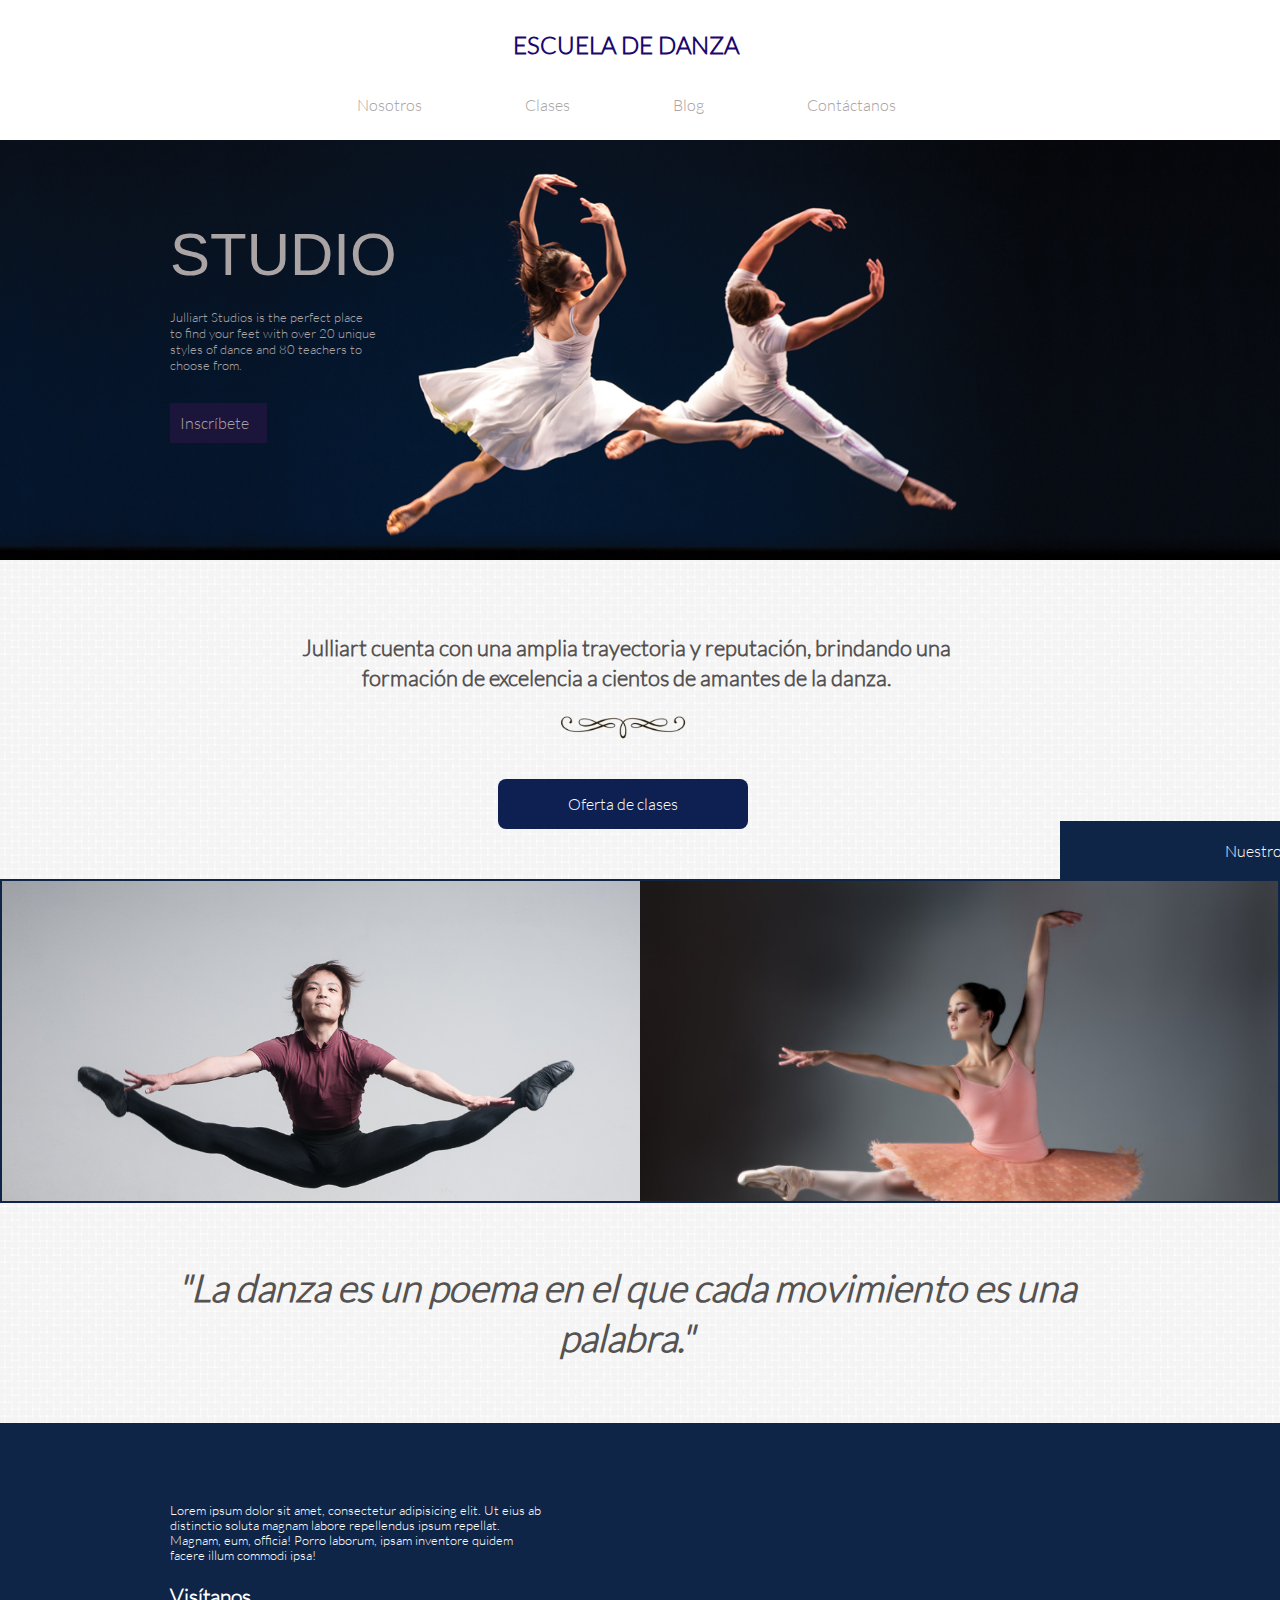
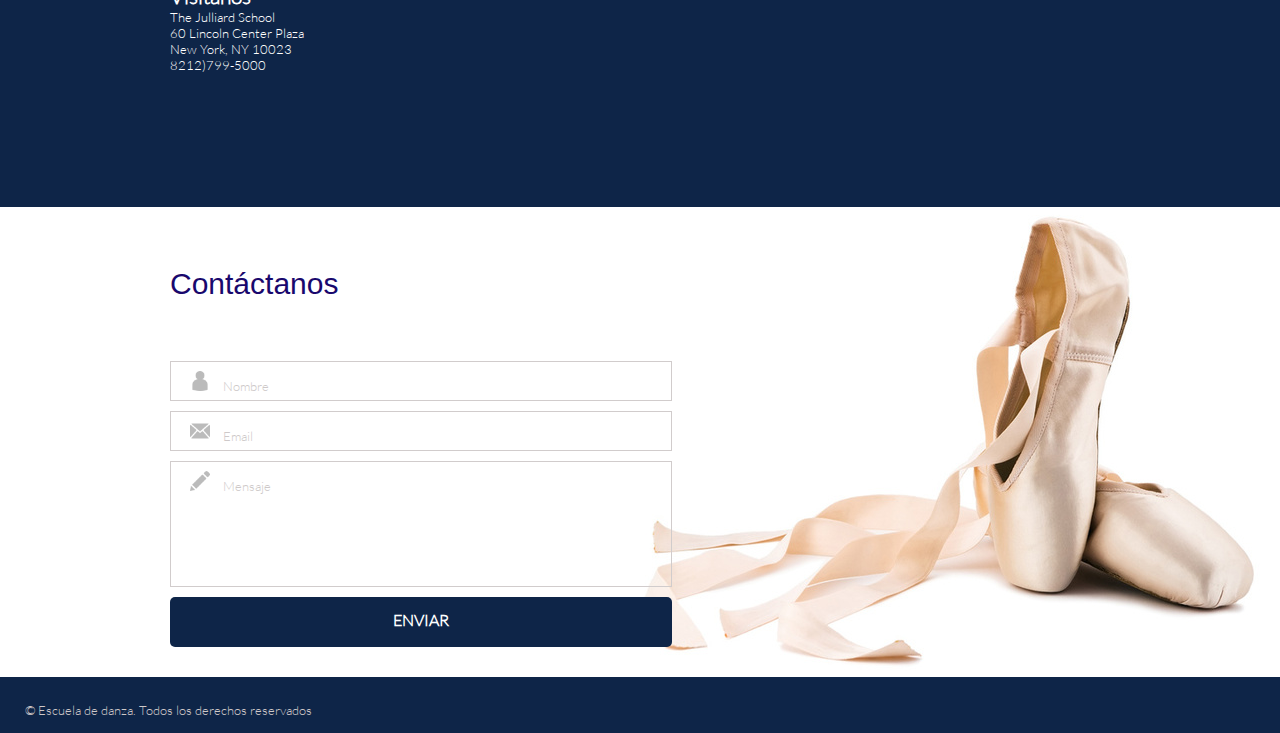
==== index.html @ d9163859 "primera pagina, replica" ====
<!DOCTYPE html>
<html>
<head>
	<meta charset="UTF-8">
	<title>Escuela de Danza</title>
	<link rel='stylesheet' type='text/css' href='http://fonts.googleapis.com/css?family=Montserrat:400,700'>
	<link rel="stylesheet" type="text/css" href="css/grid-system.css">
	<link rel="stylesheet" type="text/css" href="css/utilities.css">
	<link rel="stylesheet" type="text/css" href="css/common.css">
	<link rel="stylesheet" type="text/css" href="css/main.css">
	<link rel="icon" href="favicon.ico">
</head>
<body>
	<header>
		<div class="container">
			<div class="row">
				<div class="col-12">
					<h2 class="titulo">ESCUELA DE DANZA</h2>
					<ul class="txtgrey">
						<a href=""><li>Nosotros</li></a>
						<a href=""><li>Clases</li></a>
						<a href=""><li>Blog</li></a>
						<a href=""><li>Contáctanos</li></a>
					</ul>
				</div>
			</div>
		</div>
	</header>
	<section> 	<!-- primer slide -->
		<div class="container-fluid">
			<div class="slide-1">
				<div class="container">
					<div class="row">
						<div class="col-3 txtgrey">
							<p class="big mgtb">STUDIO</p>
							<p class="fs13">Julliart Studios is the perfect place to find your feet with over 20 unique styles of dance and 80  teachers to choose from.</p>
							<div class="btn1">
								<p>Inscríbete</p>
							</div>
						</div>
					</div>
				</div>
			</div>
		</div>
	</section>
	<section class="background1"> <!-- primera seccion, boton oferta de clases -->
		<div class="container">
			<div class="row">
				<div class="col-12">
					<p class="fs22 grey mglr txtcenter"><b>Julliart cuenta con una amplia trayectoria y reputación, brindando una formación de excelencia a cientos de amantes de la danza.</b></p>
					<img src="img/decoration_1.png" alt="decoración" class="deco">
					<div class="btn2">
						<p class="txtcenter txtbco">Oferta de clases</p>
					</div>
				</div>
			</div>
		</div>
	</section>
	<section>
		<div class="container-fluid">
			<div class="borde">
				<div class="imgmitad foto foto1 display"></div>
				<div class="imgmitad foto foto2 display floatr"></div>
				<div class="nuestros display txtbco txtcenter">Nuestros instructores</div>
			</div>
		</div>
	</section> <!-- seccion con solo texto -->
	<section class="linebig grey background1">
		<div class="container">
			<div class="row">
				<p><i>"La danza es un poema en el que cada movimiento es una palabra."</i></p>
			</div>
		</div>
	</section>
	<section class="blue"><!-- seccion de mapa-->
		<div class="container">
			<div class="row">
				<div class="col-6 txtbco mgtb">
					<p class="fs13  light mgb lh">Lorem ipsum dolor sit amet, consectetur adipisicing elit. Ut eius ab distinctio soluta magnam labore repellendus ipsum repellat. Magnam, eum, officia! Porro laborum, ipsam inventore quidem facere illum commodi ipsa!</p>
					<span class="visitanos"><b>Visítanos</b></span>
					<p class="fs13 light ">The Julliard School</p>
					<p class="fs13 light ">60 Lincoln Center Plaza</p>
					<p class="fs13 light ">New York, NY 10023</p>
					<p class="fs13 light ">8212)799-5000</p>
				</div>
				<div class="col-6">
					<div class="mgtb">
						<iframe src="https://www.google.com/maps/embed?pb=!1m18!1m12!1m3!1d3021.466252740507!2d-73.98501728505516!3d40.77376274177251!2m3!1f0!2f0!3f0!3m2!1i1024!2i768!4f13.1!3m3!1m2!1s0x89c2585ff9df2f6d%3A0xf876ccebba645bff!2sEscuela+Juilliard!5e0!3m2!1ses-419!2smx!4v1455642792070" width="420" height="250" frameborder="0" style="border:0" allowfullscreen class="marginbot"></iframe>
					</div>
				</div>
			</div>
		</div>
	</section>
	<!-- comienza seccion de formulario. fondo zapatillas -->
	<section>
		<div class="container-fluid">
			<div class="zapatillas display">
				<img src="img/shoes_1.jpg" alt="zapatillas">
			</div>
			<div class="container">	
				<div class="row">	
					<div class="col-6 pos">	
						<p class="contacto">Contáctanos</p>
						<!-- formulario -->
						<div class="form">	
							<img src="img/people.png" alt="people" class="iconsize display">
							<p class="display fs11 gris ">Nombre</p>
						</div>
						<div class="form">	
							<img src="img/mail.png" alt="mail" class="iconsize display">
							<p class="display fs11 gris ">Email</p>
						</div>
						<div class="form msj">	
							<img src="img/pencil.png" alt="pencil" class="iconsize display">
							<p class="display fs11 gris ">Mensaje</p>
						</div>
						<div class="btnazul">
							<p class="txtcenter txtbco">ENVIAR</p>
						</div>
					</div>
				</div>
			</div>
		</div>
	</section>
	<footer>
		<p class="footer gris fs11">&copy; Escuela de danza. Todos los derechos reservados</p>
	</footer>

</body>
</html>
---- css/grid-system.css ----
/* GLOBAL */
* {
  box-sizing: border-box;
  margin: 0;
  padding: 0;
 }

.text-center {
	text-align: center;
}

.text-right {
	text-align: right;
}

/* Grid system */

.container {
	width: 968px;
	padding-left: 14px; 
	padding-right: 14px;
	margin: 0px auto;
	position: relative;
}

.container-fluid {
	width: 100%;
}

.row {
	width: 100%;
	margin-left: -14px;
	margin-right: -14px;
}

.row:before, .row:after{
  content: " ";
  display: table;
}

.row:after {
  clear: both;
}

[class*="col-"] {
	min-height: 7px;
	padding: 0 14px;
	float: left;
}

.col-1 {
	/* (1 / 12) x 100 */
	width: 8.333333%;
} 

.col-2 {
	/* (2 / 12) x 100 */
	width: 16.666667%;
} 

.col-3 {
	/* (3 / 12) x 100 */
	width: 25%;
} 

.col-4 {
	/* (4 / 12) x 100 */
	width: 33.333333%;
}

.col-5 {
	/* (5 / 12) x 100 */
	width: 41.666667%;
}

.col-6 {
	/* (6 / 12) x 100 */
	width: 50%;
} 

.col-7 {
	/* (7 / 12) x 100 */
	width: 58.333333%;
}

.col-8 {
	/* (8 / 12) x 100 */
	width: 66.666667%;
}

.col-9 {
	/* (9 / 12) x 100 */
	width: 75%;
}

.col-10 {
	/* (10 / 12) x 100 */
	width: 83.333333%;
}

.col-11 {
	/* (11 / 12) x 100 */
	width: 91.666667%;
}

.col-12 {
	/* (12 / 12) x 100 */
	width: 100%;
}
---- css/utilities.css ----
/*Global*/
*{
	font-family: "Latolight";
}

@font-face{
	font-family: LatoHeavy;
	src: url(../fonts/LatoHeavy.ttf);
}
@font-face{
	font-family:Latolight ;
	src: url(../fonts/Latolight.ttf);
}
@font-face{
	font-family: DolceVita;
	src: url(../fonts/DolceVita.ttf);
}
@font-face{
	font-family: Neoteric-Bold;
	src: url(../fonts/Neoteric-Bold.ttf);
}

/* Shortcuts */

.pd-0{
	padding: 0;
}
.pt-5{
	padding-top: 5%;
}
.pb-5{
	padding-bottom: 5%;
}
.mg-0{
	margin: 0;
}
.w-100{
	width: 100%;
}
.lh{
	line-height: 1.5;
}
.text-center{
	text-align: center;
}
.text-left{
	text-align: left;
}
.text-white{
	color: white;
}
.text-gray{
	color: rgb(83, 88, 95);
}
.text-blue{
 color: #192951;
}
.a-none-decoration{
	text-decoration: none;
}
.bg-gray{
	background-color: rgb(244, 244, 244);
}
.bg-img-block{
	background-size: cover;
	background-repeat: no-repeat;
	background-position: center;
}
---- css/common.css ----
/* Inserta tu codigo que es común para todas las páginas aqui */
---- css/main.css ----
/*HEADER - MENU SUPERIOR*/
.titulo{
	color: #19086D;
	text-align: center;
	margin: 30px;
}
header ul{
	text-align: center;
	padding-bottom: 20px;
}
header li{
	display: inline-block;
	padding: 5px 50px;
	text-decoration: none;
	color: #AAA4A4;
}
.txtgrey{
	color: #AAA4A4;
}
/*SLIDE 1*/
.slide-1{
	background-image: url("../img/dance_1.jpg");
	background-position: top;
	background-size: cover;
	height: 420px;
}
.big{
	font-size: 60px;
	font-family: arial;
}
.fs13{
	font-size: 13px;
}
.btn1{
	padding: 10px;
	background-color: #1C153B;
	margin: 30px 110px 140px 0;
}
.mgtb{    /*margen superior en studio y txt , inferior*/
	margin: 80px 0 20px;
}
/*seccion primera, oferta de clases*/
.background1{
	background-image: url("../img/textura_2.jpg");
}
.grey{
	color: #555252;
}
.fs22{
	font-size: 22px;
}
.mglr{ /*MARGENES DERECHA E IZQUIERDA EN TEXTO*/
	margin: 50px 110px 5px;
	line-height: 30px;
}
.txtcenter{
	text-align: center;
}
.deco{
	width: 15%;
	margin-left: 42%;
	margin-top: -40px;
}
.btn2{
	background-color: #0E1F51;
	border-radius: 8px;
	width: 250px;
	height: 50px;
	padding: 15px;
	margin: -20px 0 50px 36% ;
}
.txtbco{
	color: white;
}
/*seccion nuestros instructores, fotos mitad de pantalla*/
.imgmitad{
	width: 50%;
	height: 320px;
	padding: 0;
	margin: 0;
}
.borde{
	border: 2px solid #0E2548;
	padding: 0;
	margin: 0;
}
.foto{
	background-size: 100%;
	z-index: -1;
}
.foto1{
	background-image: url("../img/instructor_4.jpg");
	margin-bottom: -4px;
}
.foto2{
	background-image: url("../img/profesor_9.jpg");
	margin-bottom: -4px;
}
.display{
	display: inline-block;
}
.floatr{
	float: right;
}
.nuestros{   /*chechar margenes y posicion, para que se pueda encimar sin que empuje el borde!*/
	width: 480px;
	line-height: 60px;
	background-color: #0E2548;
	position: absolute;
	margin-top: -60px;
	margin-left: 420px;
}
/*fin de esa seccion, comienza solo el texto */
.linebig p{
	font-size: 38px;
	font-weight: 600;
	line-height: 50px;
	text-align: center;
}
.linebig{
	padding: 60px 5px;
}
/*------seccion de mapa -fondo azul*/
.visitanos{
	font-size: 21px;
}
.blue{
	background-color: #0E2548;
}
.fs13{
	font-size: 13px;
}
.mgb{
	margin-bottom: 20px;
}
.lh{
	line-height: 15px;
	padding-right: 70px;
}
.light{
	font-weight: 100;
}
.marginbot{
	margin-bottom: 30px;
}
/*seccion de formulario zapatillas*/
.zapatillas{
	float: right;
}
.contacto{
	font-size: 30px;
	color: #19086D;
	margin: 60px 0;
	font-weight: 400;
	font-family: arial;
}
.pos{
	position: absolute;
}
.form{
	width: 110%;
	height: 40px;
	border: 1px solid #D1CCCC;
	padding: 4px;
	margin: 10px 0;
}
.iconsize{
	width: 20px;
	margin: 5px 10px 0 15px;
}
.fs11{
	font-size: 13px;
}
.gris{
	color: #CEC9C9
}
.msj{
	padding: 4px 4px 120px 4px;
}
.btnazul{
	width: 110%;
	height: 50px;
	border-radius: 5px;
	background-color: #0E2548;
	font-weight: 600;
	padding: 13px;
}
footer{
	background-color: #0E2548;
	padding: 25px 0 15px 25px;
}
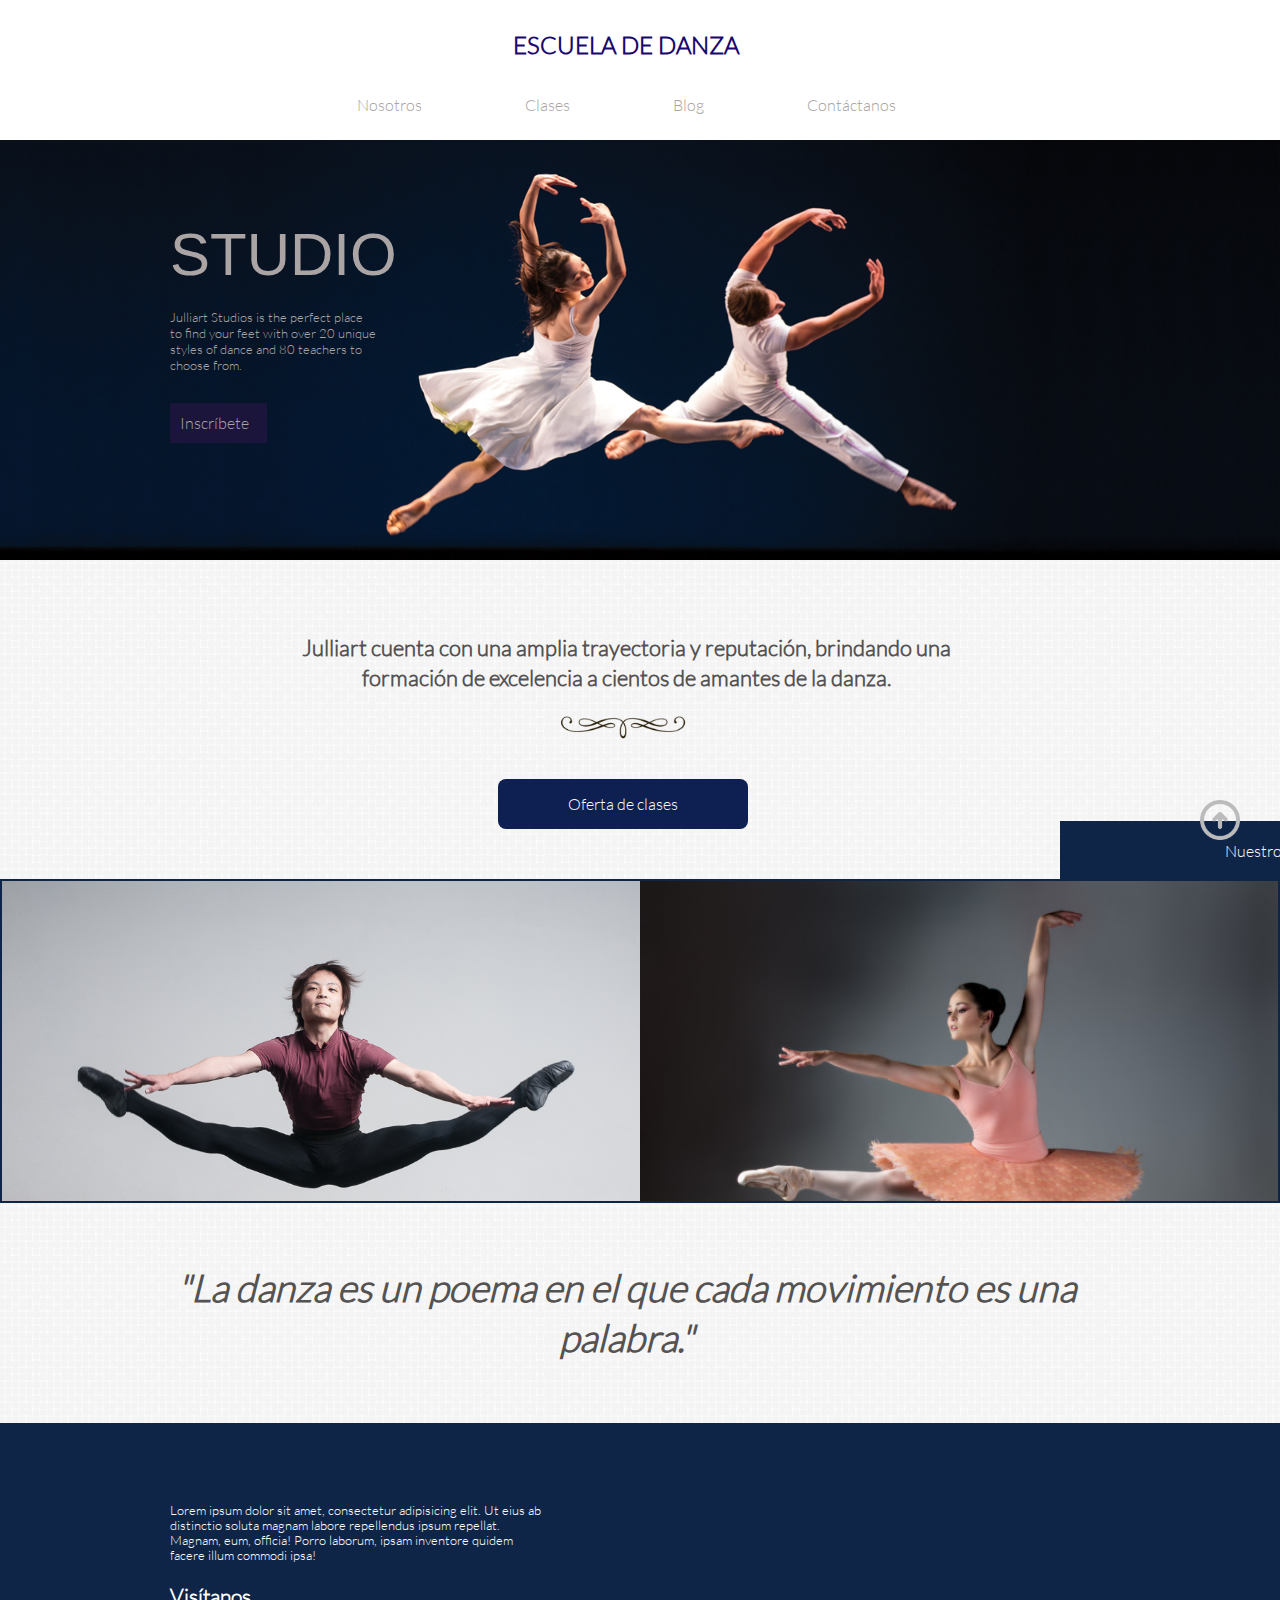
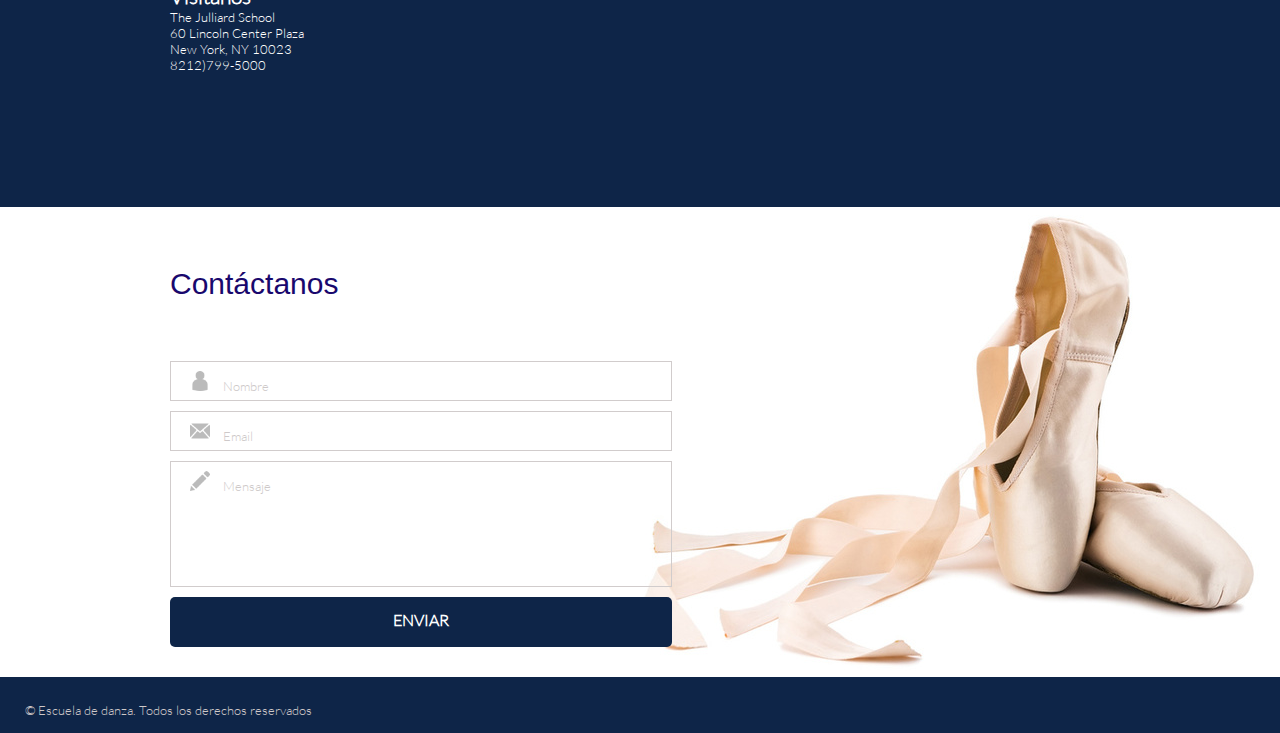
==== commit 86419cd3: "Pagina de danza terminada, linkeada y con boton de surbir :)" ====
--- a/index.html
+++ b/index.html
@@ -11,16 +11,16 @@
 	<link rel="icon" href="favicon.ico">
 </head>
 <body>
-	<header>
+	<header id="menu">
 		<div class="container">
 			<div class="row">
 				<div class="col-12">
-					<h2 class="titulo">ESCUELA DE DANZA</h2>
+					<a href="index.html" class="noline"><h2 class="titulo">ESCUELA DE DANZA</h2></a>
 					<ul class="txtgrey">
-						<a href=""><li>Nosotros</li></a>
-						<a href=""><li>Clases</li></a>
-						<a href=""><li>Blog</li></a>
-						<a href=""><li>Contáctanos</li></a>
+						<a href="nosotros.html"><li>Nosotros</li></a>
+						<a href="clases.html"><li>Clases</li></a>
+						<a href="blog.html"><li>Blog</li></a>
+						<a href="#contacto"><li>Contáctanos</li></a>
 					</ul>
 				</div>
 			</div>
@@ -49,9 +49,9 @@
 				<div class="col-12">
 					<p class="fs22 grey mglr txtcenter"><b>Julliart cuenta con una amplia trayectoria y reputación, brindando una formación de excelencia a cientos de amantes de la danza.</b></p>
 					<img src="img/decoration_1.png" alt="decoración" class="deco">
-					<div class="btn2">
-						<p class="txtcenter txtbco">Oferta de clases</p>
-					</div>
+					<a href="clases.html"><div class="btn2 noline">
+						<p class="txtcenter txtbco noline ">Oferta de clases</p>
+					</div></a>
 				</div>
 			</div>
 		</div>
@@ -92,7 +92,7 @@
 		</div>
 	</section>
 	<!-- comienza seccion de formulario. fondo zapatillas -->
-	<section>
+	<section id="contacto">
 		<div class="container-fluid">
 			<div class="zapatillas display">
 				<img src="img/shoes_1.jpg" alt="zapatillas">
@@ -120,6 +120,7 @@
 					</div>
 				</div>
 			</div>
+			<a href="#menu"><img src="img/up-arrow.png" alt="subir" class="up"></a> <!-- IMAGEN PARA BOTON DE REGRESO A ARRIBA  -->
 		</div>
 	</section>
 	<footer>
--- a/css/main.css
+++ b/css/main.css
@@ -3,6 +3,9 @@
 	color: #19086D;
 	text-align: center;
 	margin: 30px;
+}
+.noline{
+	text-decoration: none;
 }
 header ul{
 	text-align: center;
@@ -87,14 +90,13 @@
 .foto{
 	background-size: 100%;
 	z-index: -1;
+	margin-bottom: -4px;
 }
 .foto1{
 	background-image: url("../img/instructor_4.jpg");
-	margin-bottom: -4px;
-}
+	}
 .foto2{
 	background-image: url("../img/profesor_9.jpg");
-	margin-bottom: -4px;
 }
 .display{
 	display: inline-block;
@@ -185,6 +187,12 @@
 	font-weight: 600;
 	padding: 13px;
 }
+.up{
+	position: fixed;
+	right: 40px;
+	bottom: 60px;
+	width: 40px;
+}
 footer{
 	background-color: #0E2548;
 	padding: 25px 0 15px 25px;
